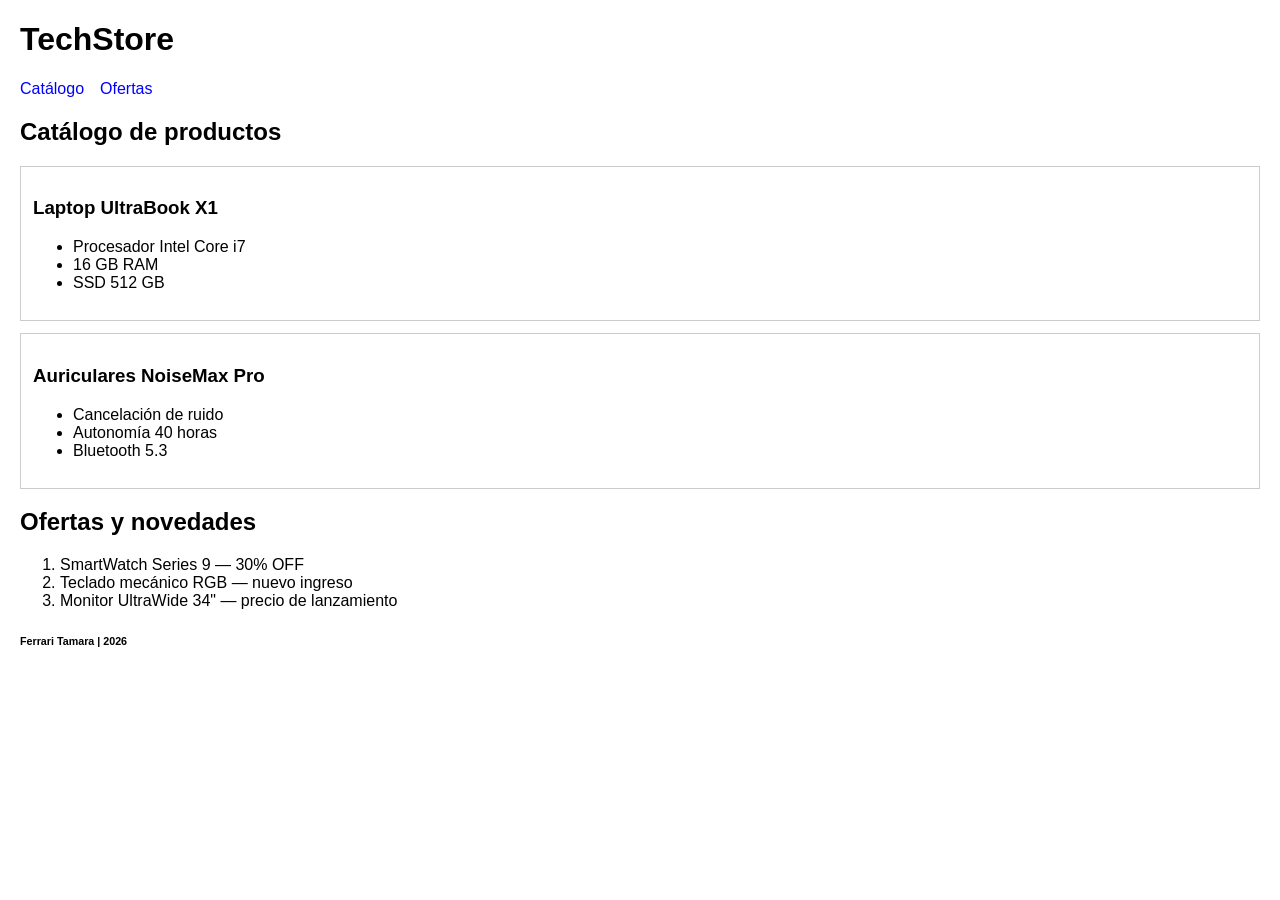
==== index.html @ 3f4b2600 "Add files via upload" ====
<!DOCTYPE html>
<html lang="es">
<head>
<meta charset="UTF-8">
<meta name="viewport" content="width=device-width, initial-scale=1.0">
<title>TechStore</title>
<link rel="stylesheet" href="estilos.css">
</head>
<body>

<header>
    <h1>TechStore</h1>
    <nav>
    <ul>
        <li><a href="#catalogo">Catálogo</a></li>
        <li><a href="#ofertas">Ofertas</a></li>
    </ul>
    </nav>
</header>

<main>

    <section id="catalogo">
    <h2>Catálogo de productos</h2>

    <article>
        <h3>Laptop UltraBook X1</h3>
        <ul>
        <li>Procesador Intel Core i7</li>
        <li>16 GB RAM</li>
        <li>SSD 512 GB</li>
        </ul>
    </article>

    <article>
        <h3>Auriculares NoiseMax Pro</h3>
        <ul>
        <li>Cancelación de ruido</li>
        <li>Autonomía 40 horas</li>
        <li>Bluetooth 5.3</li>
        </ul>
    </article>

    </section>

    <section id="ofertas">
    <h2>Ofertas y novedades</h2>
    <ol>
        <li>SmartWatch Series 9 — 30% OFF</li>
        <li>Teclado mecánico RGB — nuevo ingreso</li>
        <li>Monitor UltraWide 34" — precio de lanzamiento</li>
    </ol>
    </section>

</main>

<footer>
    <h6>Ferrari Tamara | 2026</h6>
</footer>

<script src="productos.js"></script>

</body>

</html>
---- estilos.css ----
body {
font-family: Arial, sans-serif;
margin: 20px;
}

nav ul {
list-style: none;
padding: 0;
display: flex;
gap: 16px;
}

nav ul li a {
text-decoration: none;
color: blue;
}

article {
border: 1px solid #ccc;
padding: 12px;
margin-bottom: 12px;
}
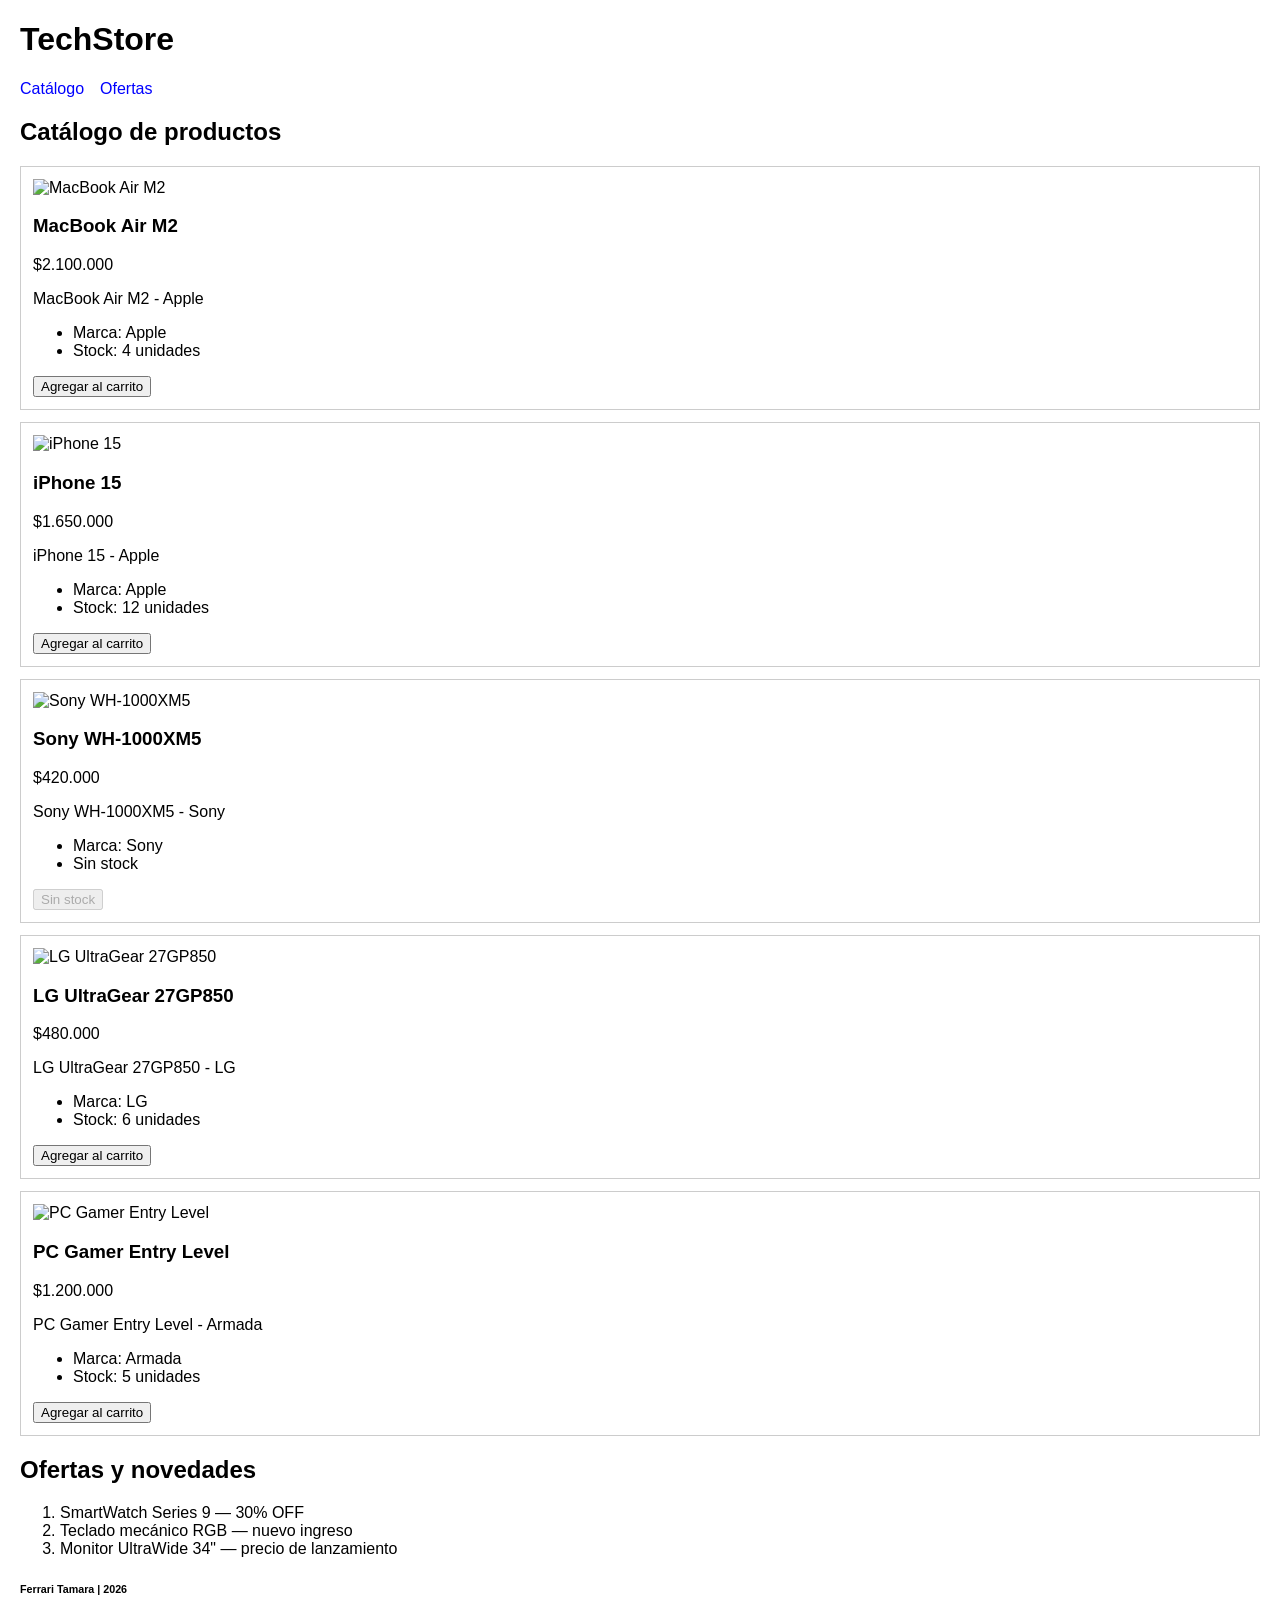
==== commit 04e9ae57: "Add files via upload" ====
--- a/index.html
+++ b/index.html
@@ -9,7 +9,7 @@
 <body>
 
 <header>
-    <h1>TechStore</h1>
+    <h1>TechStore</h1>  
     <nav>
     <ul>
         <li><a href="#catalogo">Catálogo</a></li>
@@ -21,26 +21,8 @@
 <main>
 
     <section id="catalogo">
-    <h2>Catálogo de productos</h2>
-
-    <article>
-        <h3>Laptop UltraBook X1</h3>
-        <ul>
-        <li>Procesador Intel Core i7</li>
-        <li>16 GB RAM</li>
-        <li>SSD 512 GB</li>
-        </ul>
-    </article>
-
-    <article>
-        <h3>Auriculares NoiseMax Pro</h3>
-        <ul>
-        <li>Cancelación de ruido</li>
-        <li>Autonomía 40 horas</li>
-        <li>Bluetooth 5.3</li>
-        </ul>
-    </article>
-
+        <h2>Catálogo de productos</h2>
+        <div id="productos"></div>
     </section>
 
     <section id="ofertas">
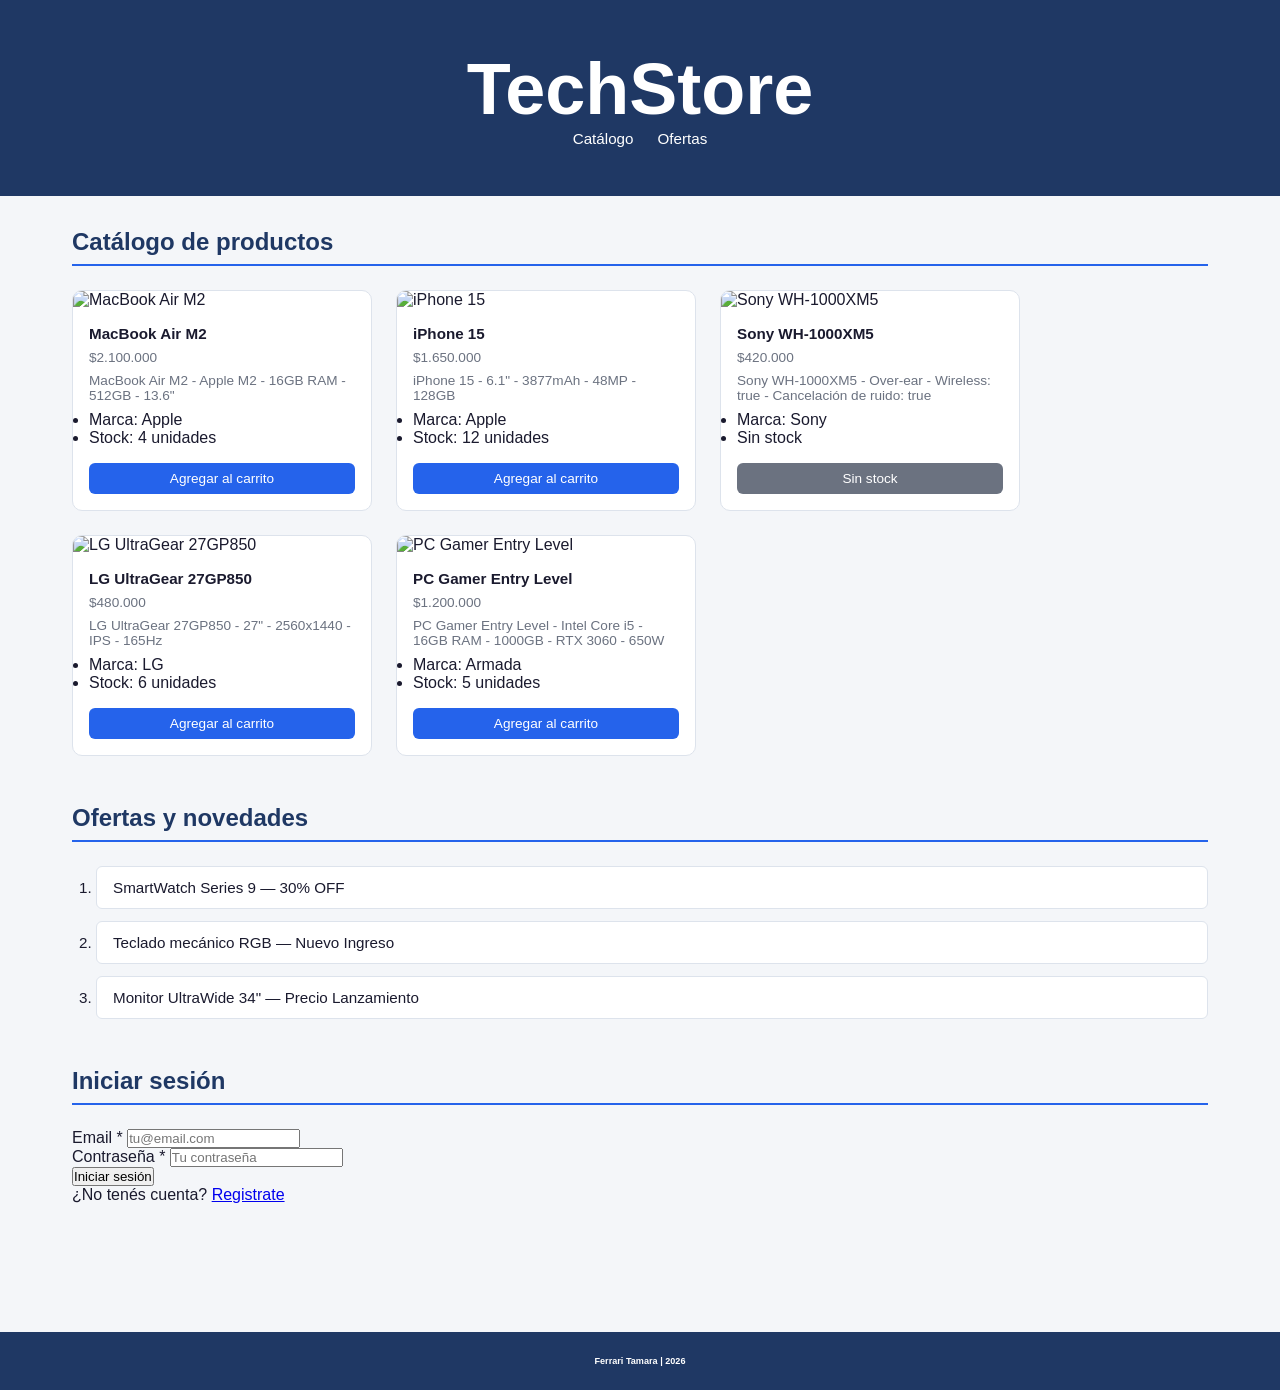
==== commit 343e9871: "Add files via upload" ====
--- a/index.html
+++ b/index.html
@@ -3,13 +3,13 @@
 <head>
 <meta charset="UTF-8">
 <meta name="viewport" content="width=device-width, initial-scale=1.0">
-<title>TechStore</title>
+<title>TechStore.</title>
 <link rel="stylesheet" href="estilos.css">
 </head>
 <body>
 
 <header>
-    <h1>TechStore</h1>  
+    <h1><span class="tech">Tech</span><span class="store">Store</span></h1>  
     <nav>
     <ul>
         <li><a href="#catalogo">Catálogo</a></li>
@@ -29,10 +29,27 @@
     <h2>Ofertas y novedades</h2>
     <ol>
         <li>SmartWatch Series 9 — 30% OFF</li>
-        <li>Teclado mecánico RGB — nuevo ingreso</li>
-        <li>Monitor UltraWide 34" — precio de lanzamiento</li>
+        <li>Teclado mecánico RGB — Nuevo Ingreso</li>
+        <li>Monitor UltraWide 34" — Precio Lanzamiento</li>
     </ol>
     </section>
+
+    <section>
+        <h2>Iniciar sesión</h2>
+        <form id="form-login">
+            <div class="campo">
+                <label for="email">Email *</label>
+                <input type="email" id="email" name="email" placeholder="tu@email.com" required>
+            </div>
+                <div class="campo">
+                    <label for="password">Contraseña *</label>
+                    <input type="password" id="password" name="password" placeholder="Tu contraseña" required>
+                </div>
+                <button type="submit">Iniciar sesión</button>
+        </form>
+        <p class="link-pie">¿No tenés cuenta? <a href="registro.html">Registrate</a>
+        </p>
+    </section>    
 
 </main>
 
--- a/estilos.css
+++ b/estilos.css
@@ -1,22 +1,164 @@
+/* Reset */
+* {
+    box-sizing: border-box;
+    margin: 0;
+    padding: 0;
+}
+
+/* Body */
 body {
-font-family: Arial, sans-serif;
-margin: 20px;
+    font-family: Arial, sans-serif;
+    background-color: #f4f6f9;
+    color: #1a1a2e;
+}
+
+/* Header */
+header {
+    background-color: #1F3864;
+    color: #ffffff;
+    padding: 3rem 2rem;
+    display: flex;
+    justify-content: space-between;
+    flex-direction: column;
+    align-items: center;
+}       
+
+header h1 {
+    font-size: 4.5rem;
+    color: #ffffff; 
 }
 
 nav ul {
-list-style: none;
-padding: 0;
-display: flex;
-gap: 16px;
+    list-style: none;
+    display: flex;
+    gap: 1.5rem;
 }
 
 nav ul li a {
-text-decoration: none;
-color: blue;
+    color: #ffffff;
+    text-decoration: none;
+    font-size: 0.95rem;
+    bottom: unset;
 }
 
-article {
-border: 1px solid #ccc;
-padding: 12px;
-margin-bottom: 12px;
+nav ul li a:hover {
+    color: #2563eb;
+}
+
+/* main */
+main {
+    max-width: 1200px;
+    margin: 0 auto;
+    padding: 2rem;
+}
+
+section {
+    margin-bottom: 3rem;
+}
+
+section h2 {
+    font-size: 1.5rem;
+    color: #1F3864;
+    margin-bottom: 1.5rem;
+    border-bottom: 2px solid #2563eb;
+    padding-bottom: 0.5rem;
+}
+
+/* tarjetas */
+#productos {
+    display: flex;
+    flex-wrap: wrap;
+    gap: 1.5rem;
+}
+
+.tarjeta {
+    background-color: #ffffff;
+    border: 1px solid #dde3ec;
+    border-radius: 10px;
+    flex: 0 1 300px;
+    max-width: 300px;
+    overflow: hidden;
+    transition: transform 0.3s;
+}
+
+.tarjeta:hover {
+    transform: scale(1.1);
+}
+
+.tarjeta img {
+    width: 100%;
+    height: 180px;
+    object-fit: cover;
+}
+
+.tarjeta-info {
+    padding: 1rem;
+    display: flex;
+    flex-direction: column;
+    gap: 0.5rem;
+}
+
+.tarjeta h3 {
+    font-size: 0.95rem;
+    color: #1a1a2e;
+}
+
+.tarjeta p {
+    font-size: 0.85rem;
+    color: #6b7280;
+}
+
+.tarjeta button {
+    margin-top: 0.5rem;
+    padding: 0.5rem 1rem;
+    background-color: #2563eb;
+    color: #ffffff;
+    border: none;
+    border-radius: 6px;
+    cursor: pointer;
+    font-size: 0.85rem;
+}
+
+.tarjeta button:hover {
+    background-color: #1F3864;
+}
+
+button:disabled {
+    background-color: #6b7280;
+    cursor: not-allowed;
+}
+
+/* ofertas */
+#ofertas ol {
+    padding-left: 1.5rem;
+    display: flex;
+    flex-direction: column;
+    gap: 0.75rem;
+}
+
+#ofertas ol li {
+    font-size: 0.95rem;
+    color: #1a1a2e;
+    padding: 0.75rem 1rem;
+    background-color: #ffffff;
+    border: 1px solid #dde3ec;
+    border-radius: 6px;
+    transition: all 0.3s; 
+}
+
+#ofertas ol li:hover {
+    background-color: #2563eb;
+    color: #ffffff;
+    border-color: #2563eb;
+    cursor: pointer;
+}
+
+/* footer */
+footer {
+    background-color: #1F3864;
+    color: #ffffff;
+    text-align: center;
+    padding: 1.5rem;
+    margin-top: 3rem;
+    font-size: 0.85rem;
 }
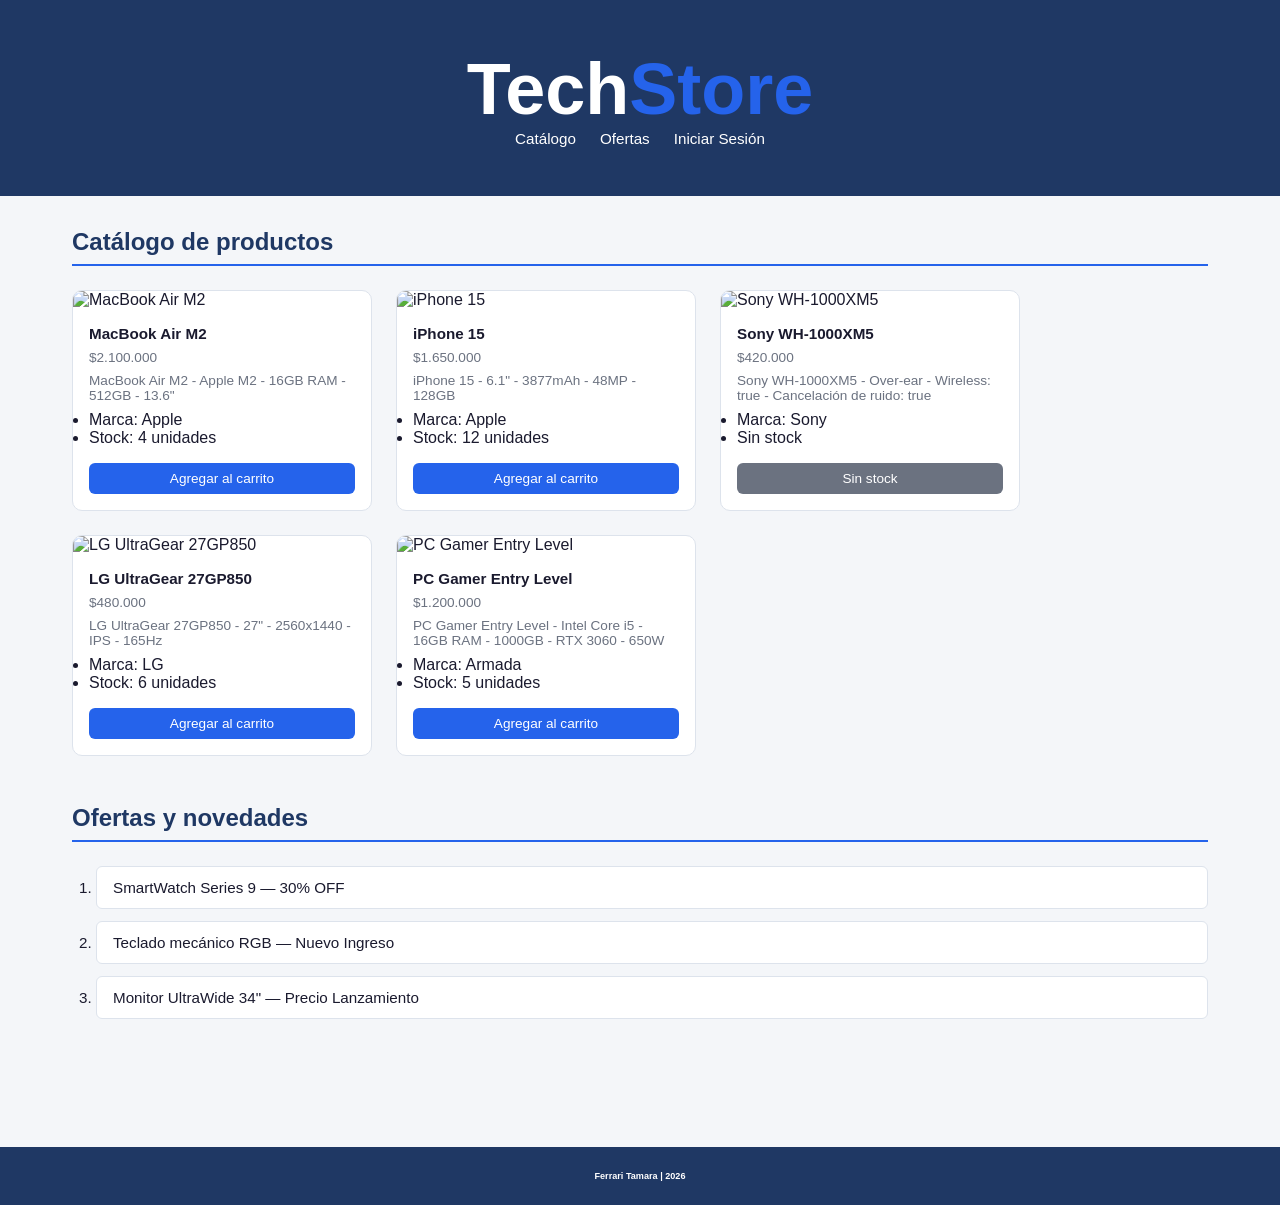
==== commit 2ab7d4c4: "Add files via upload" ====
--- a/index.html
+++ b/index.html
@@ -11,11 +11,12 @@
 <header>
     <h1><span class="tech">Tech</span><span class="store">Store</span></h1>  
     <nav>
-    <ul>
-        <li><a href="#catalogo">Catálogo</a></li>
-        <li><a href="#ofertas">Ofertas</a></li>
-    </ul>
+        <ul>
+            <li><a href="#catalogo">Catálogo</a></li>
+            <li><a href="#ofertas">Ofertas</a></li>
+            <li><a href="login.html">Iniciar Sesión</a></li> </ul>
     </nav>
+        </ul>
 </header>
 
 <main>
@@ -32,23 +33,6 @@
         <li>Teclado mecánico RGB — Nuevo Ingreso</li>
         <li>Monitor UltraWide 34" — Precio Lanzamiento</li>
     </ol>
-    </section>
-
-    <section>
-        <h2>Iniciar sesión</h2>
-        <form id="form-login">
-            <div class="campo">
-                <label for="email">Email *</label>
-                <input type="email" id="email" name="email" placeholder="tu@email.com" required>
-            </div>
-                <div class="campo">
-                    <label for="password">Contraseña *</label>
-                    <input type="password" id="password" name="password" placeholder="Tu contraseña" required>
-                </div>
-                <button type="submit">Iniciar sesión</button>
-        </form>
-        <p class="link-pie">¿No tenés cuenta? <a href="registro.html">Registrate</a>
-        </p>
     </section>    
 
 </main>
--- a/estilos.css
+++ b/estilos.css
@@ -25,7 +25,14 @@
 
 header h1 {
     font-size: 4.5rem;
-    color: #ffffff; 
+}
+
+.tech {
+    color: #ffffff;
+}
+
+.store {
+    color: #2563eb;
 }
 
 nav ul {
